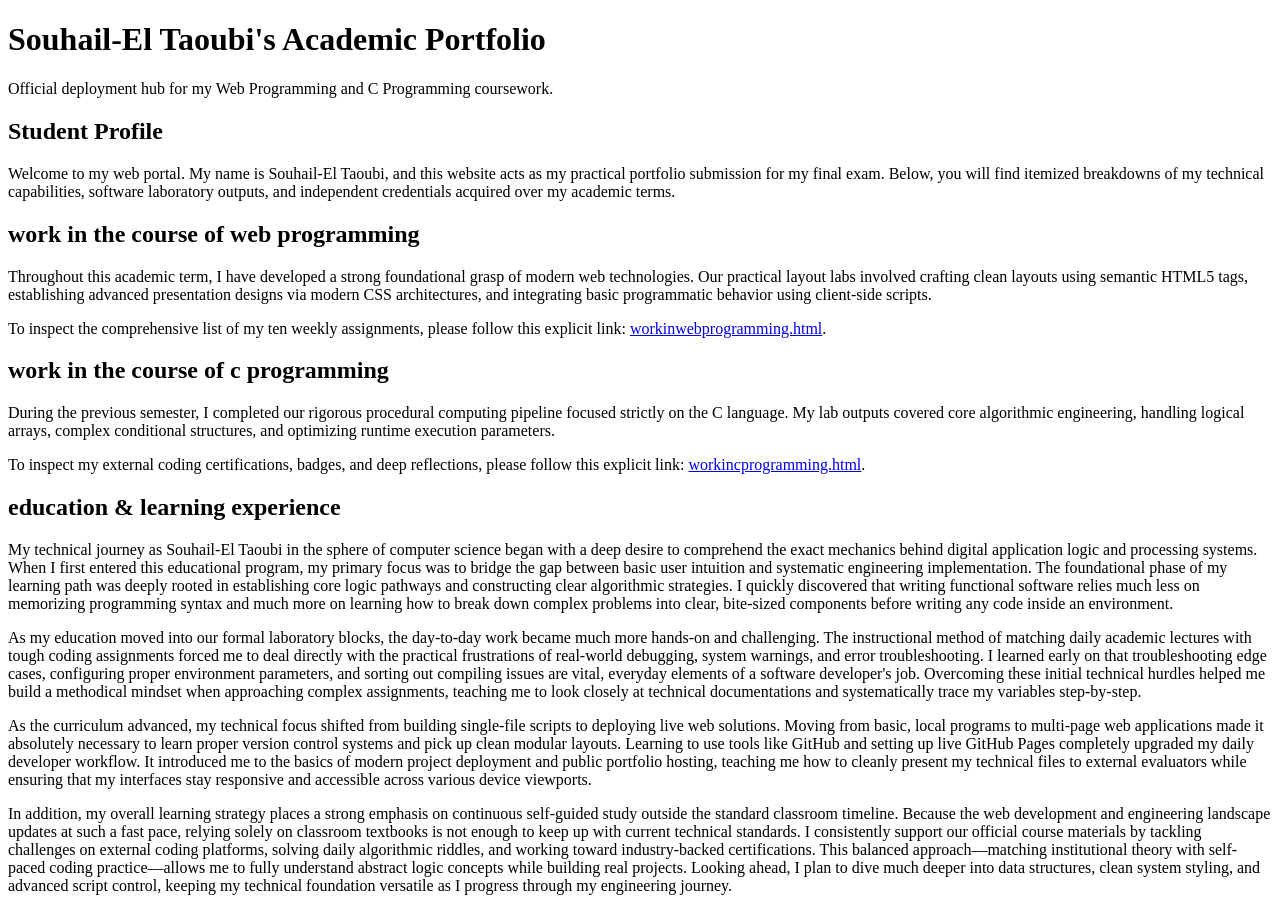
==== index.html @ 4d8b0ca5 "Create index.html for academic portfolio hub" ====
<!DOCTYPE html>
<html lang="en">
<head>
    <meta charset="UTF-8">
    <meta name="viewport" content="width=device-width, initial-scale=1.0">
    <title>Souhail-El Taoubi - Academic Portfolio Hub</title>
    <link rel="stylesheet" href="style.css">
</head>
<body>

    <header>
        <h1>Souhail-El Taoubi's Academic Portfolio</h1>
        <p>Official deployment hub for my Web Programming and C Programming coursework.</p>
    </header>

    <!-- Section 1: Introduction -->
    <section id="introduction">
        <h2>Student Profile</h2>
        <p>Welcome to my web portal. My name is Souhail-El Taoubi, and this website acts as my practical portfolio submission for my final exam. Below, you will find itemized breakdowns of my technical capabilities, software laboratory outputs, and independent credentials acquired over my academic terms.</p>
    </section>

    <!-- Section 2: Web Programming Coursework -->
    <section id="web-programming-section">
        <h2>work in the course of web programming</h2>
        <p>Throughout this academic term, I have developed a strong foundational grasp of modern web technologies. Our practical layout labs involved crafting clean layouts using semantic HTML5 tags, establishing advanced presentation designs via modern CSS architectures, and integrating basic programmatic behavior using client-side scripts.</p>
        <p>To inspect the comprehensive list of my ten weekly assignments, please follow this explicit link: 
            <a href="workinwebprogramming.html">workinwebprogramming.html</a>.
        </p>
    </section>

    <!-- Section 3: C Programming Coursework -->
    <section id="c-programming-section">
        <h2>work in the course of c programming</h2>
        <p>During the previous semester, I completed our rigorous procedural computing pipeline focused strictly on the C language. My lab outputs covered core algorithmic engineering, handling logical arrays, complex conditional structures, and optimizing runtime execution parameters.</p>
        <p>To inspect my external coding certifications, badges, and deep reflections, please follow this explicit link: 
            <a href="workincprogramming.html">workincprogramming.html</a>.
        </p>
    </section>

    <!-- Section 4: Education & Learning Experience (500+ Words) -->
    <section id="education-experience">
        <h2>education & learning experience</h2>
        <p>My technical journey as Souhail-El Taoubi in the sphere of computer science began with a deep desire to comprehend the exact mechanics behind digital application logic and processing systems. When I first entered this educational program, my primary focus was to bridge the gap between basic user intuition and systematic engineering implementation. The foundational phase of my learning path was deeply rooted in establishing core logic pathways and constructing clear algorithmic strategies. I quickly discovered that writing functional software relies much less on memorizing programming syntax and much more on learning how to break down complex problems into clear, bite-sized components before writing any code inside an environment.</p>
        
        <p>As my education moved into our formal laboratory blocks, the day-to-day work became much more hands-on and challenging. The instructional method of matching daily academic lectures with tough coding assignments forced me to deal directly with the practical frustrations of real-world debugging, system warnings, and error troubleshooting. I learned early on that troubleshooting edge cases, configuring proper environment parameters, and sorting out compiling issues are vital, everyday elements of a software developer's job. Overcoming these initial technical hurdles helped me build a methodical mindset when approaching complex assignments, teaching me to look closely at technical documentations and systematically trace my variables step-by-step.</p>
        
        <p>As the curriculum advanced, my technical focus shifted from building single-file scripts to deploying live web solutions. Moving from basic, local programs to multi-page web applications made it absolutely necessary to learn proper version control systems and pick up clean modular layouts. Learning to use tools like GitHub and setting up live GitHub Pages completely upgraded my daily developer workflow. It introduced me to the basics of modern project deployment and public portfolio hosting, teaching me how to cleanly present my technical files to external evaluators while ensuring that my interfaces stay responsive and accessible across various device viewports.</p>
        
        <p>In addition, my overall learning strategy places a strong emphasis on continuous self-guided study outside the standard classroom timeline. Because the web development and engineering landscape updates at such a fast pace, relying solely on classroom textbooks is not enough to keep up with current technical standards. I consistently support our official course materials by tackling challenges on external coding platforms, solving daily algorithmic riddles, and working toward industry-backed certifications. This balanced approach—matching institutional theory with self-paced coding practice—allows me to fully understand abstract logic concepts while building real projects. Looking ahead, I plan to dive much deeper into data structures, clean system styling, and advanced script control, keeping my technical foundation versatile as I progress through my engineering journey.</p>
    </section>

</body>
</html>
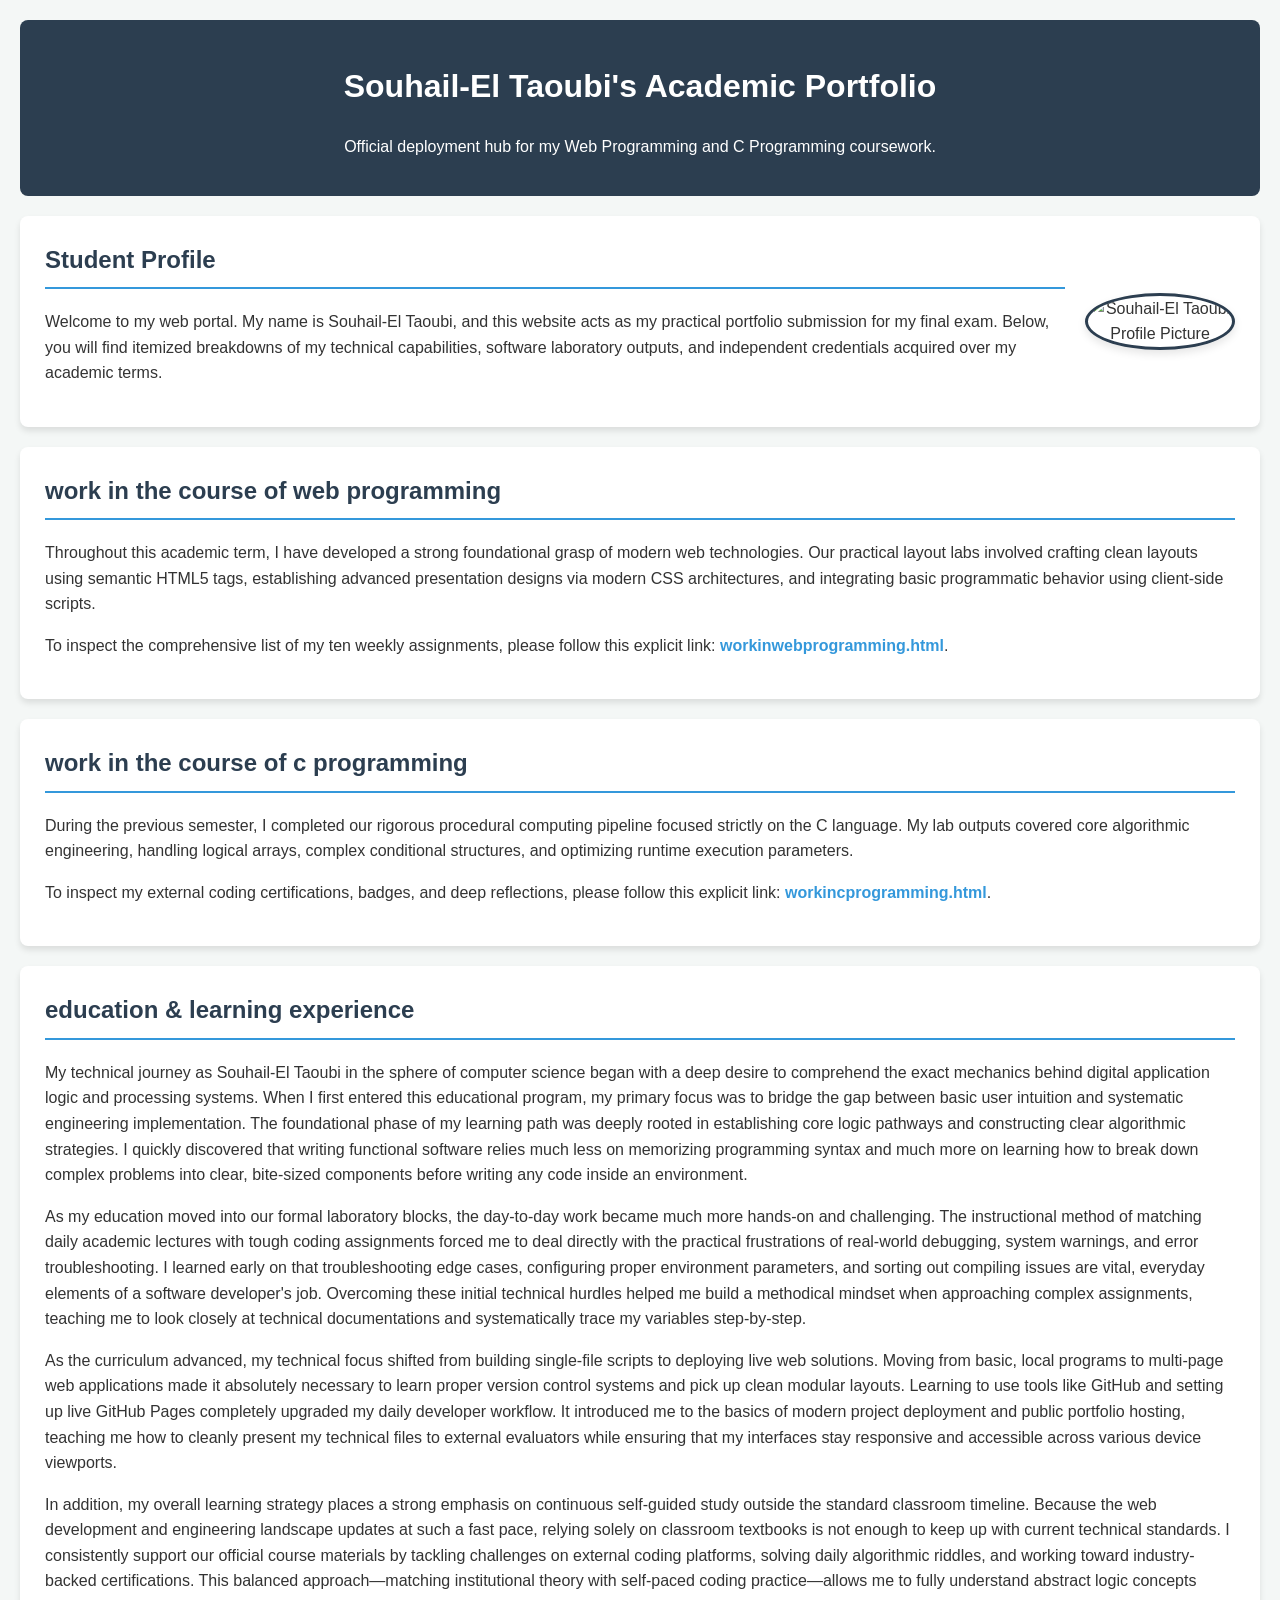
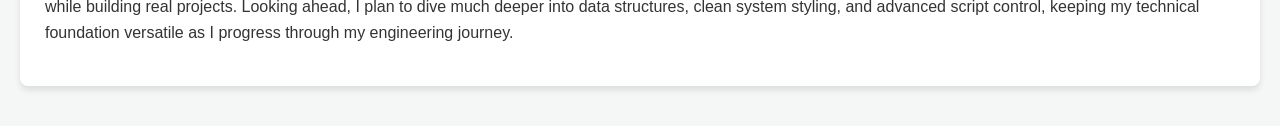
==== commit 02f3762d: "Enhance index.html with profile image and layout adjustments Added a profile picture and improved la" ====
--- a/index.html
+++ b/index.html
@@ -14,11 +14,15 @@
     </header>
 
     <!-- Section 1: Introduction -->
-    <section id="introduction">
-        <h2>Student Profile</h2>
-        <p>Welcome to my web portal. My name is Souhail-El Taoubi, and this website acts as my practical portfolio submission for my final exam. Below, you will find itemized breakdowns of my technical capabilities, software laboratory outputs, and independent credentials acquired over my academic terms.</p>
+    <section id="introduction" style="display: flex; align-items: center; gap: 20px; flex-wrap: wrap;">
+        <div style="flex: 1; min-width: 250px;">
+            <h2>Student Profile</h2>
+            <p>Welcome to my web portal. My name is Souhail-El Taoubi, and this website acts as my practical portfolio submission for my final exam. Below, you will find itemized breakdowns of my technical capabilities, software laboratory outputs, and independent credentials acquired over my academic terms.</p>
+        </div>
+        <div style="flex: 0 0 150px; text-align: center;">
+            <img src="profile.jpg" alt="Souhail-El Taoubi Profile Picture" style="width: 150px; height: 150px; border-radius: 50%; object-fit: cover; border: 3px solid #2c3e50; box-shadow: 0 4px 8px rgba(0,0,0,0.1);">
+        </div>
     </section>
-
     <!-- Section 2: Web Programming Coursework -->
     <section id="web-programming-section">
         <h2>work in the course of web programming</h2>
--- a/style.css
+++ b/style.css
@@ -0,0 +1,57 @@
+/* Rule 1: Global body settings */
+body {
+    font-family: 'Segoe UI', Tahoma, Geneva, Verdana, sans-serif;
+    line-height: 1.6;
+    background-color: #f4f7f6;
+    color: #333;
+    margin: 0;
+    padding: 20px;
+}
+
+/* Rule 2: Header styling */
+header {
+    background-color: #2c3e50;
+    color: #ffffff;
+    padding: 20px;
+    text-align: center;
+    border-radius: 8px;
+    margin-bottom: 20px;
+}
+
+/* Rule 3: Section containers */
+section {
+    background: #ffffff;
+    padding: 25px;
+    margin-bottom: 20px;
+    border-radius: 8px;
+    box-shadow: 0 4px 6px rgba(0, 0, 0, 0.1);
+}
+
+/* Rule 4: Headings inside sections */
+h2 {
+    color: #2c3e50;
+    border-bottom: 2px solid #3498db;
+    padding-bottom: 8px;
+    margin-top: 0;
+}
+
+/* Rule 5: Navigation hyperlinks */
+a {
+    color: #3498db;
+    text-decoration: none;
+    font-weight: bold;
+}
+
+a:hover {
+    text-decoration: underline;
+    color: #2980b9;
+}
+
+/* Rule 6: List formatting */
+ul {
+    padding-left: 20px;
+}
+
+li {
+    margin-bottom: 10px;
+}
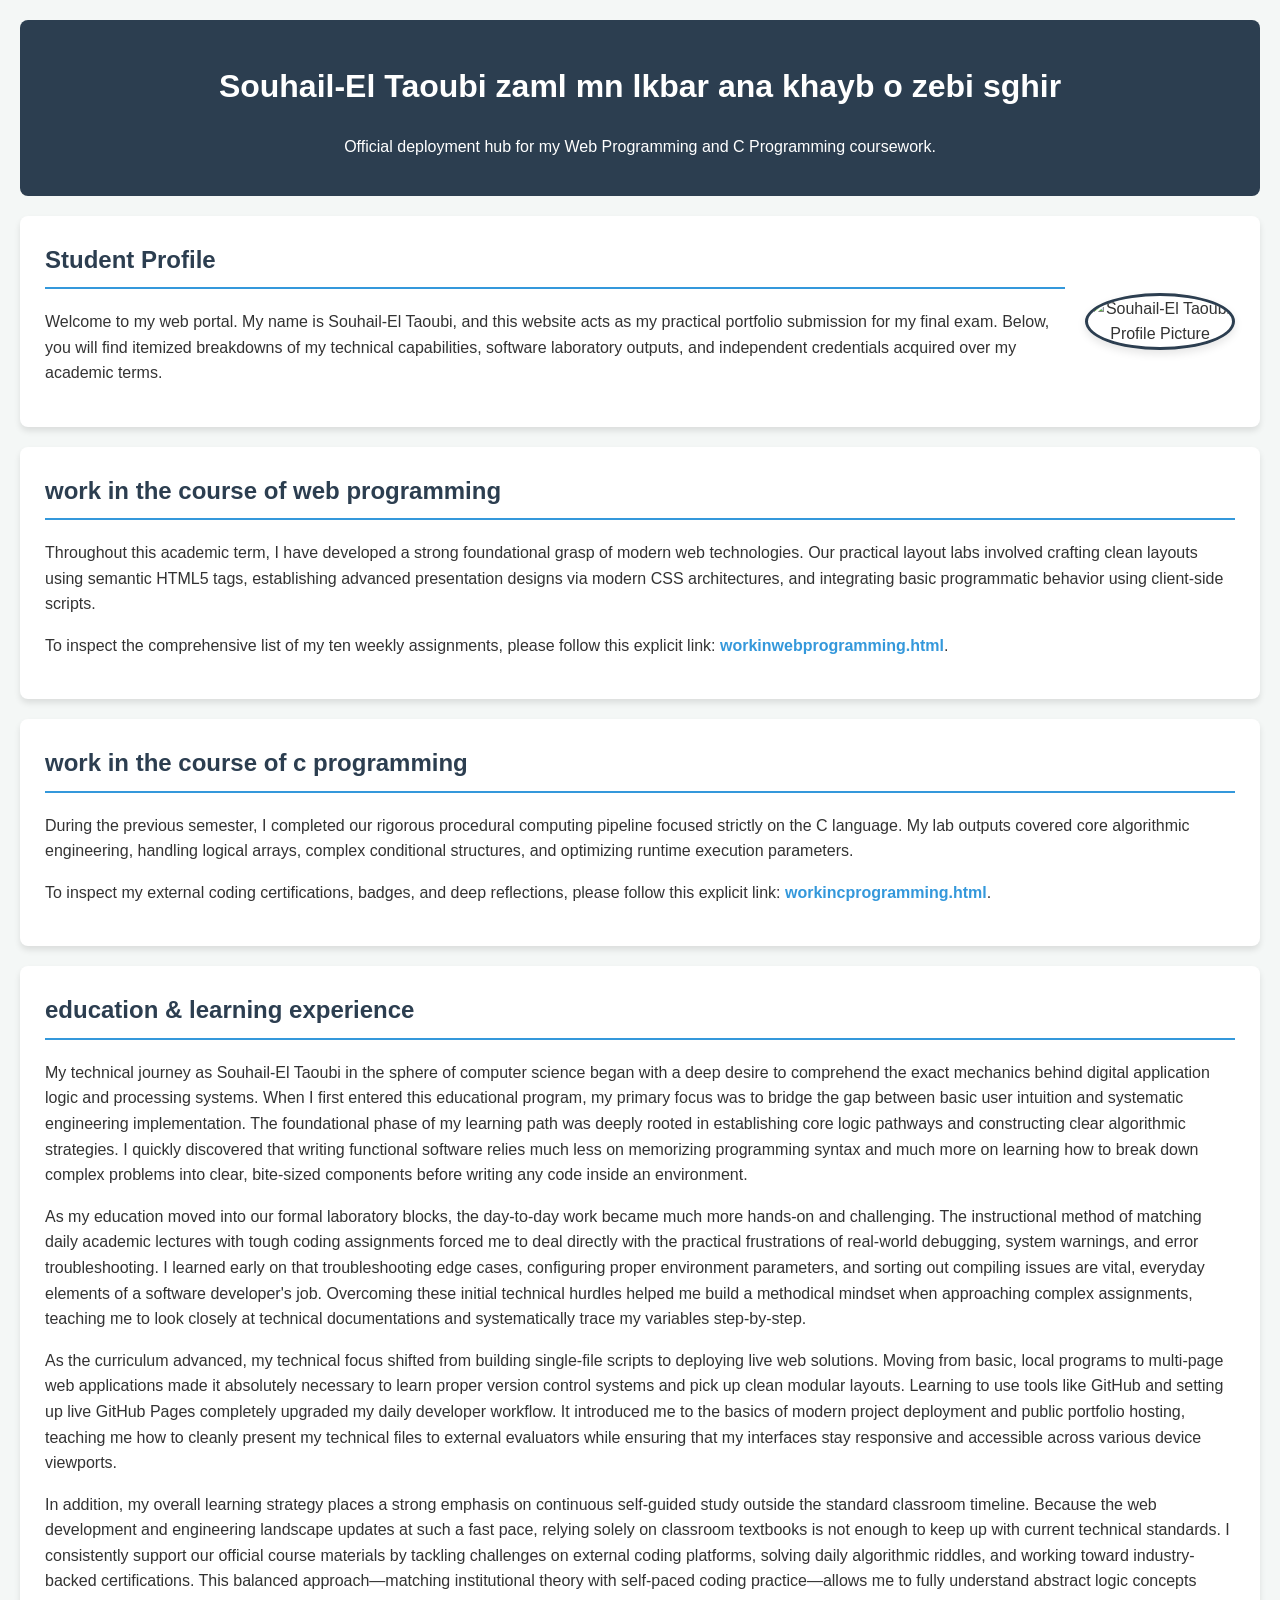
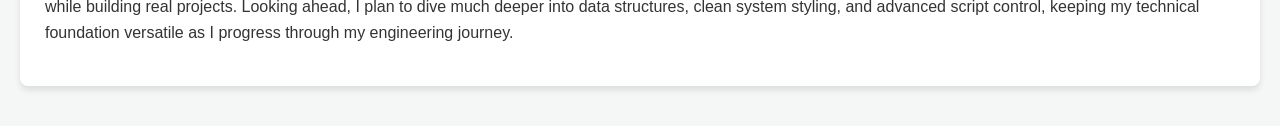
==== commit 7a5339d0: "Revise index.html for content and structure updates Updated the content and structure of the portfol" ====
--- a/index.html
+++ b/index.html
@@ -3,13 +3,13 @@
 <head>
     <meta charset="UTF-8">
     <meta name="viewport" content="width=device-width, initial-scale=1.0">
-    <title>Souhail-El Taoubi - Academic Portfolio Hub</title>
+    <title>Souhail-El Taoubi </title>
     <link rel="stylesheet" href="style.css">
 </head>
 <body>
 
     <header>
-        <h1>Souhail-El Taoubi's Academic Portfolio</h1>
+        <h1>Souhail-El Taoubi zaml mn lkbar ana khayb o zebi sghir </h1>
         <p>Official deployment hub for my Web Programming and C Programming coursework.</p>
     </header>
 
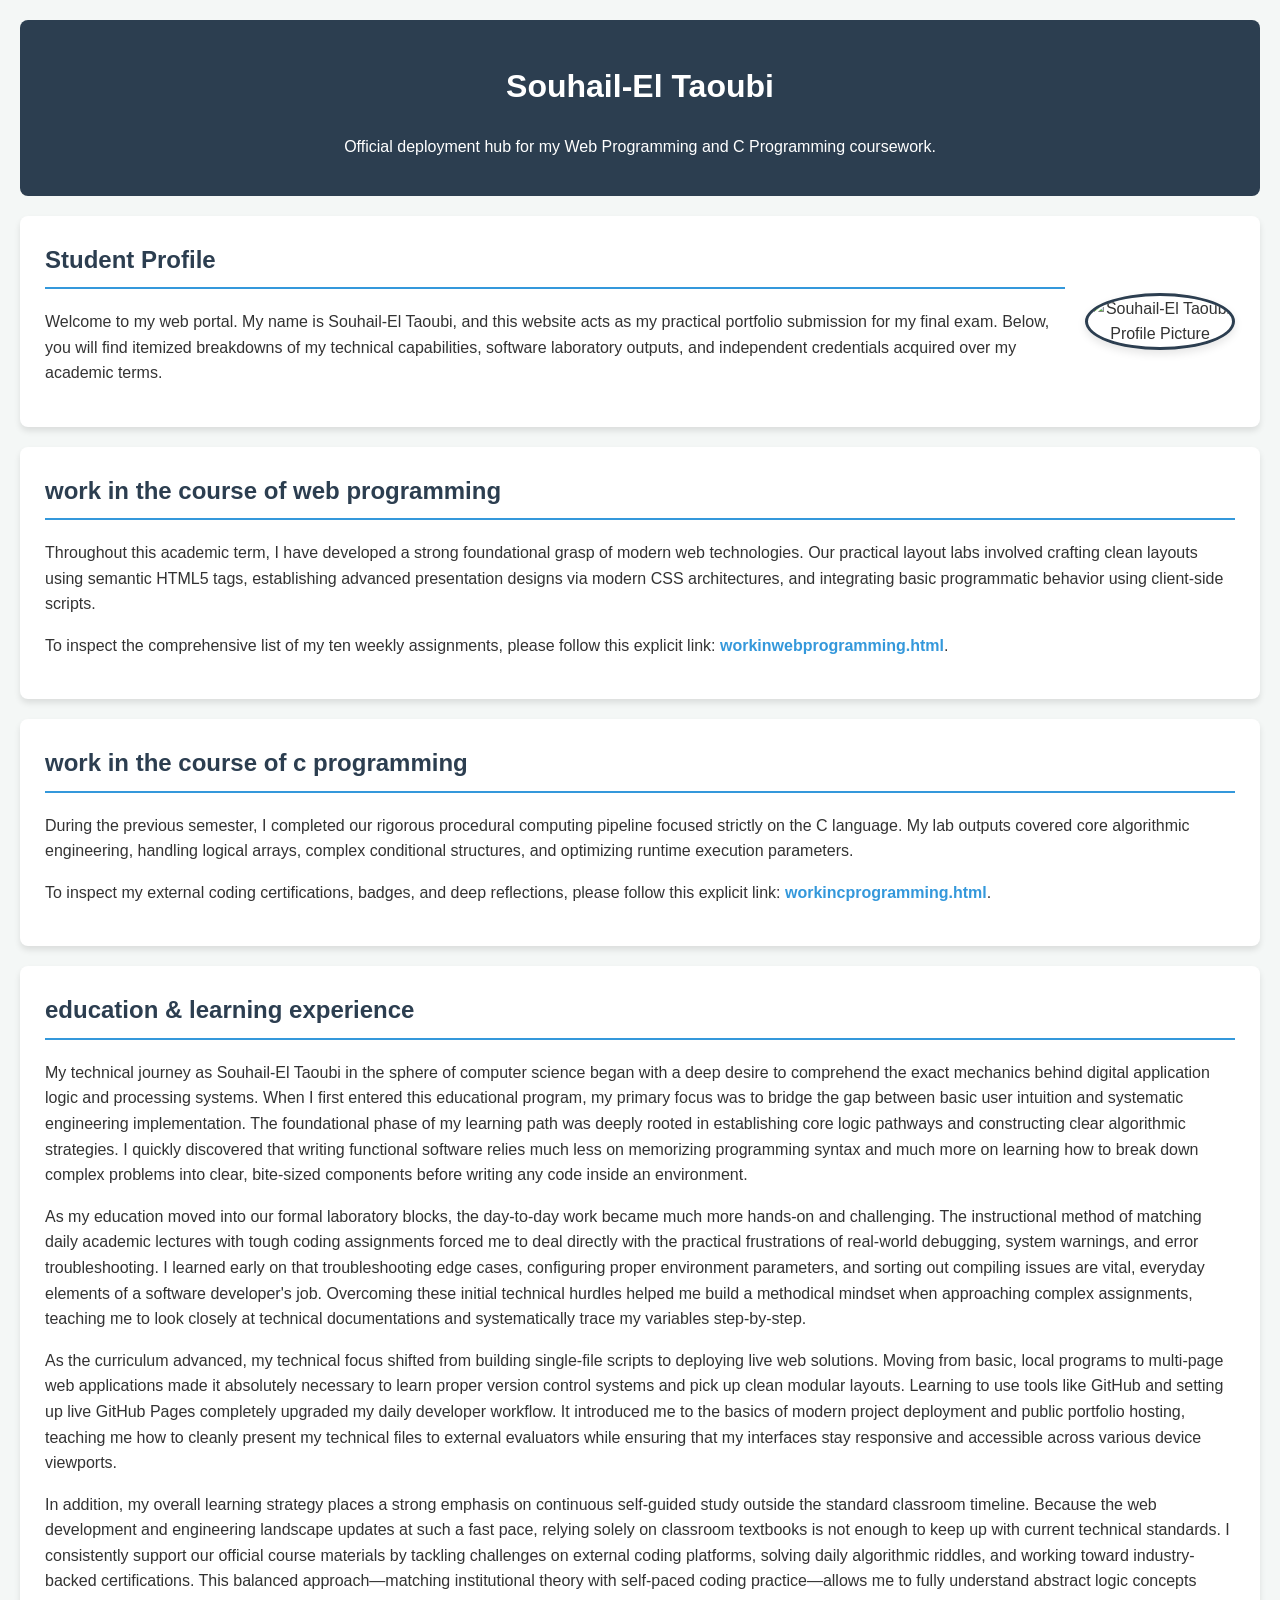
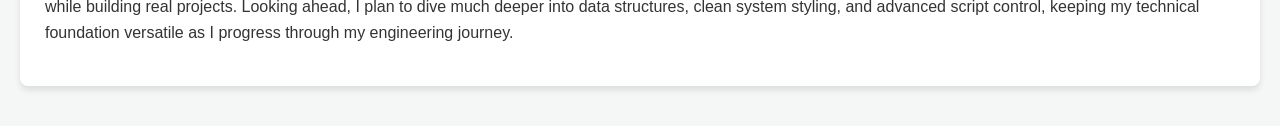
==== commit 8139f4b2: "Update index.html" ====
--- a/index.html
+++ b/index.html
@@ -9,7 +9,7 @@
 <body>
 
     <header>
-        <h1>Souhail-El Taoubi zaml mn lkbar ana khayb o zebi sghir </h1>
+        <h1>Souhail-El Taoubi </h1>
         <p>Official deployment hub for my Web Programming and C Programming coursework.</p>
     </header>
 
